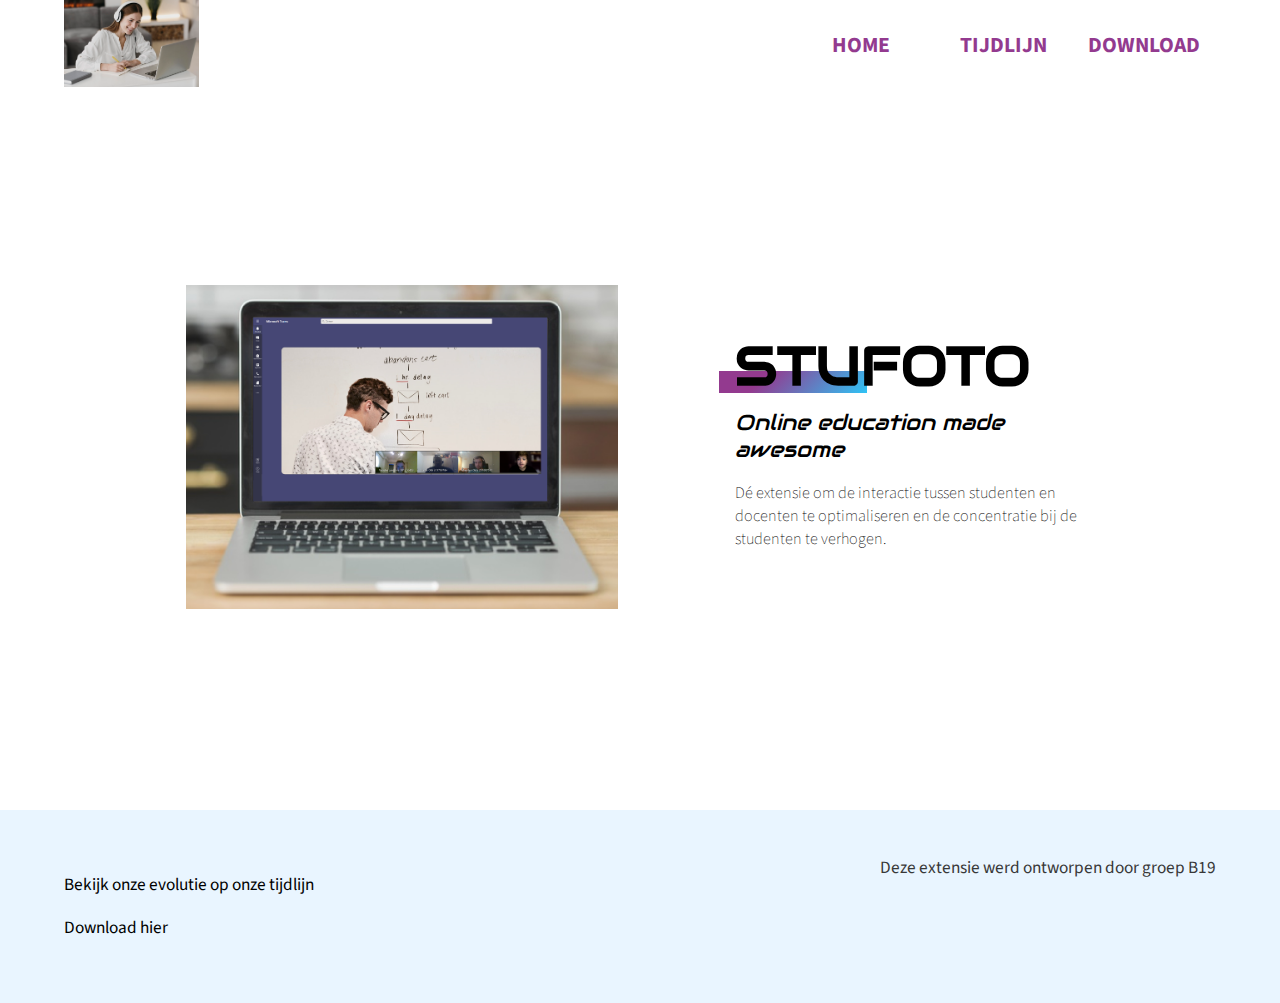
==== download.html @ ecad1184 "update" ====
<!DOCTYPE html>
<html>

<head>
	<meta charset="UTF-8">
	<title>IBD3 | Download</title>
	<link rel="stylesheet" href="css/style.css">
</head>

<body>
	<header>
		<div>
			<a href="./index.html"><img class="header-img" src="./images/online-learning.jpg" alt=""></a>
		</div>
		<div>
			<nav>
				<a href="./index.html" class="nav-item"> Home</a>
				<a href="./tijdlijn.html" class="nav-item"> Tijdlijn</a>
				<a href="./download.html" class="nav-item"> Download</a>
			</nav>
		</div>
	</header>
	<main>
		<div class="mainpage__container">
			<div class="intropicture">
				<img id="downloadpicture" src="./images/mockp.png" alt="">
			</div>
			<div class="introcontent">
				<div class="introname">STUFOTO</div>
				<div class="introtext__explanation">Online education made awesome</div>

				<div class="introtext">
					Dé extensie om de interactie tussen studenten en docenten te optimaliseren en de
					concentratie bij de studenten te verhogen.
				</div>
			</div>
			
		</div>
	</main>
	<footer>
		<div class="footer-section">
			<ul>
				<li><a href="./tijdlijn.html">Bekijk onze evolutie op onze tijdlijn</a></li>
				<li><a href="./download.html">Download hier</a></li>
			</ul>
		</div>
		<div class="footer-section">
			Deze extensie werd ontworpen door groep B19
		</div>
	</footer>
	<script src="js/index.js"></script>
</body>

</html>
---- css/style.css ----
@import url(https://fonts.googleapis.com/css?family=Source+Sans+Pro);
@import url('https://fonts.googleapis.com/css2?family=Audiowide&display=swap');
@import './post-it.css';

*, *::after, *::before {
  box-sizing: border-box;
}

html {
  font-size: 0.675rem;
  padding: 0;
  margin: 0;
  scroll-behavior: smooth;
}

body {
  font-size: 1.6rem;
  font-family: "Source Sans Pro", sans-serif;
  color: #383838;
  background-color: #ffffff;
  padding: 0;
  margin: 0;
}

header{
  height: 10vh;
  display: flex;
  flex-direction: row;
  align-items: center;
  justify-content: space-between;
  box-sizing: border-box;
  padding: 0 5%;
  /*background-color: rgb(233, 245, 255);*/
  background-color: white;
}

h2{
	font-size: 4rem;
	font-weight: bold;
  position: relative;
  width: fit-content;
  z-index: 2;
}

h2::before{
  position: absolute;
  left: -1rem;
  bottom: 0.5rem;
  height: 1.5rem;
  width: 50%;
  background: linear-gradient(135deg,#933A8F 30%, #2FC3F5 100%);
  content: '';
  z-index: -1;
}


.header-img{
  height: 10vh;
}

nav{
  display: flex;
  flex-direction: row;
  align-items: center;
}

.nav-item{
  text-transform: uppercase;
  width: 10vw;
  font-weight: bold;
  font-size: 2rem;
  color: #933A8F;
}

.nav-item:hover{
  width: 10vw;
  color:#2FC3F5;
}

a {
  color: #7b9d6f;
  text-decoration: none;
}

p {
  word-wrap: break-word;
  overflow-wrap: break-word;
  -webkit-hyphens: auto;
  -moz-hyphens: auto;
  hyphens: auto;

}

.mainpage__container{
	position: relative;
	color: black;
	display: flex;
	width: 100%;
	min-height: 80vh; 
  display: flex;
  justify-content: space-around;
  box-sizing: border-box;
  padding: 0 10vw;
	align-items: center;
	flex-wrap: wrap;
}
/*rgb(111, 183, 241)*/

.introname{
  font-family: 'Audiowide', cursive;
	font-size: 5rem;
	font-weight: bold;
  line-height: 8rem;
  position: relative;
  width: fit-content;
  z-index: 2;
}

.introname::before{
  position: absolute;
  left: -1.5rem;
  bottom: 1.5rem;
  height: 2rem;
  width: 50%;
  background: linear-gradient(135deg,#933A8F 30%, #2FC3F5 100%);
  content: '';
  z-index: -1;
}

.introcontent {
  max-width: 35%;
}

.introtext__explanation{
  font-size: 2rem;
  font-family: 'Audiowide', cursive;
  font-style: italic;
}

.introtext{
	font-size: 1.5rem;
  font-weight: 100;
  margin: 2vh 0 3vh 0;

}

#profilepicture{
	width: 40rem;
	max-height: 40rem;
}

#downloadpicture{
	object-fit: cover;
	width: 40rem;
	height: 30rem;
}

#timeline__title{
  width: 100%;
  height: 10vh;
  box-sizing: border-box;
  padding: 0 10%;
  padding-top:  30vh;

  margin-bottom: 30vh;

  font-size: 3rem;
  font-weight: bold;
  text-align: center;
}

.events{
  position: absolute;
  bottom: 35vh;
  width: 100%;
  box-sizing: border-box;
  padding: 0 10%;
}

.events.fixed{
  bottom: 0;
  height: 100px;
  position: fixed;
  width: 100%;
  box-sizing: border-box;
  padding: 0 10%;
  z-index: 100;
  background-color: white;
}

#filling-line{
  position: absolute;
  bottom: 25px;
  width: 0%;
  height: 5px;
  background-color: #933A8F;
  z-index: -1;
}

.events-list{
  display: flex;
  flex-direction: row;
  flex-wrap: nowrap;
  width: 100%;
  justify-content: space-between;
  padding: 0;
}

.events-list li{
  list-style: none;
  width: 15%;
}

li a{
  display: flex;
  flex-direction: column;
  align-items: center;
  justify-content: space-between;
  text-decoration: none;
  height: 100%;
  color: black;
  text-align: center;
}

.events-list li a::after{
  content: '○';
  font-size: 50px;
}

.content-container{
  display: none;
  box-sizing: border-box;
  padding: 10vh 0;
  min-height: 70vh;
  margin-bottom: 100px;
}

.container-0{
  background-color: rgb(233, 245, 255);
}

.content-row{
  display: flex;
  flex-direction: row;
  flex-wrap: nowrap;
  justify-content: space-between;
  align-items: center;
}

.prototype__row{
  margin: 10vh 0;
}

.row-item{
  margin-right: 5vw;
}

.events-content div div.selected{
  display: block;
}

.events-list li a.active::after{
  content: '●';
  font-size: 50px;
  color: #2FC3F5;
}

.events-list li a.currentnav{
  font-weight: bold;
}

#details{
  width: 75%;
  margin: 0 auto;
  box-sizing: border-box;
}

#detail div{
  width: 100%;
}

#content-1 table{
  box-sizing: border-box;
  width: 80%;
  margin: 5% auto;
  border-collapse: collapse;
}

th{
  box-sizing: border-box;
  padding: 20px 10px;
  border: black 1px solid;
}

th.positive{
  background-color: green;
  color: white;
}

th.negative{
  background-color: red;
  color: white;
}


td {
  box-sizing: border-box;
  padding: 10px ;
  border: black 1px solid;
}

.prototype__image{
  max-width: 30vw;
}

footer {
  background-color: rgb(233, 245, 255);
  display: flex;
  flex-direction: row;
  flex-wrap: nowrap;
  justify-content: space-between;
  box-sizing: border-box;
  padding: 5vh 5vw;
  bottom: 0;
  width: 100%;
  min-height: 20vh;
}

.footer-section ul{
  padding: 0;
}

.footer-section ul li{
  list-style: none;
  margin-bottom: 2vh;
}

.footer-section ul li a{
  color: black;
  text-align: left;
  display: block;
}

.coloredbutton{
  text-transform: uppercase;
  color: white;
  font-weight: bold;
  border-radius: 30px;
  height: 30px;
  box-sizing: border-box;
  padding: 5px 15px;
  background: linear-gradient(135deg,#933A8F 30%, #2FC3F5 100%);
  margin: 0 2vh;
}

.coloredbutton:hover{
  cursor: pointer;
  background: linear-gradient(-45deg,#933A8F 30%, #2FC3F5 100%);
}

.timelinemain{
  background-color: rgb(233, 245, 255);
  min-height: 90vh;
  box-sizing: border-box;
}
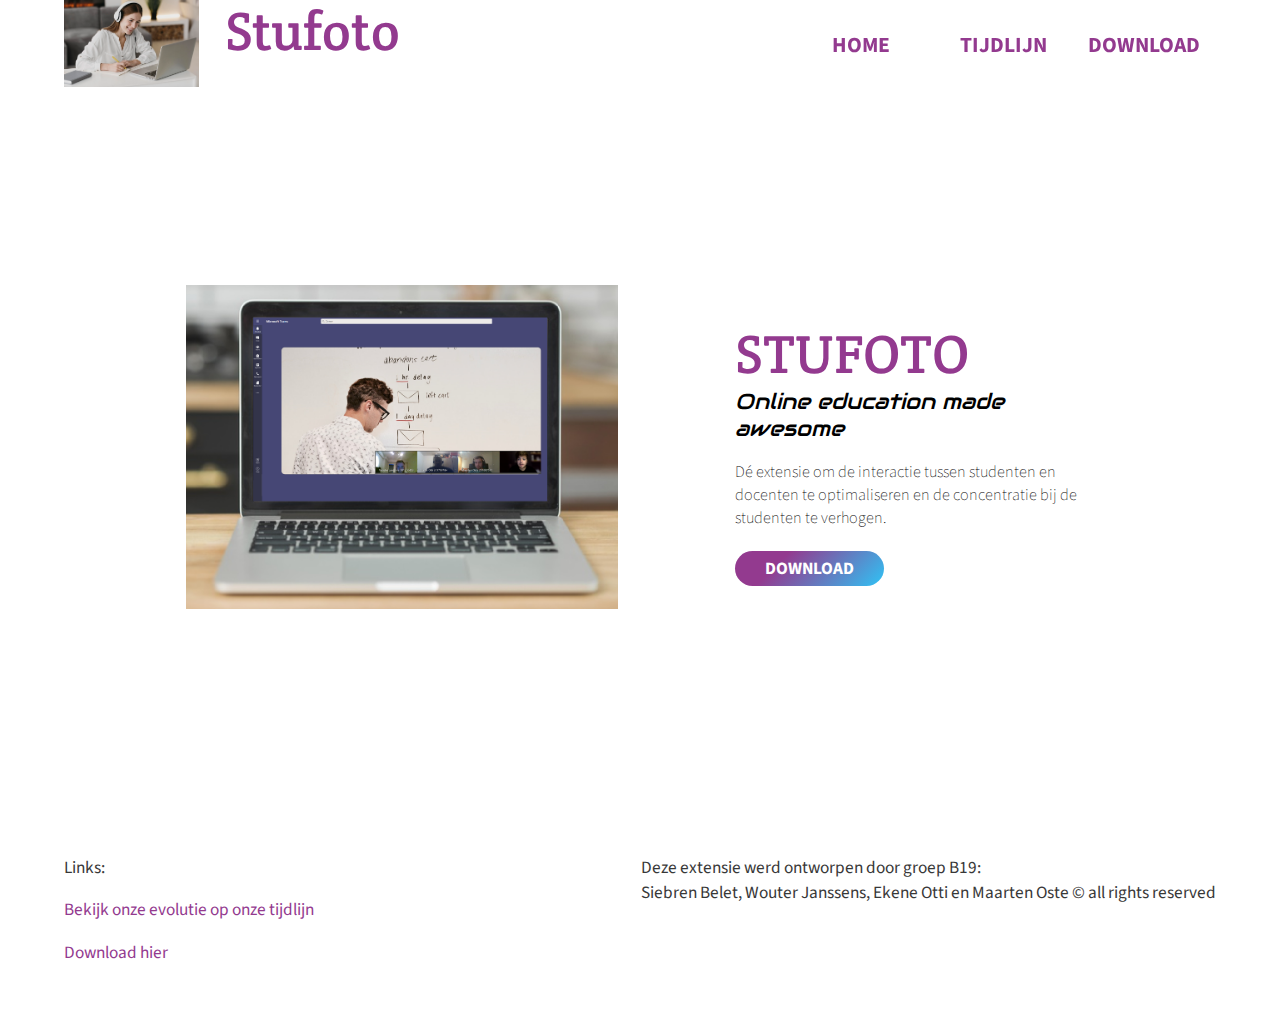
==== commit 41042c2c: "update" ====
--- a/download.html
+++ b/download.html
@@ -9,8 +9,9 @@
 
 <body>
 	<header>
-		<div>
+		<div class="branding">
 			<a href="./index.html"><img class="header-img" src="./images/online-learning.jpg" alt=""></a>
+			<div class="introname headername">Stufoto</div>
 		</div>
 		<div>
 			<nav>
@@ -33,19 +34,24 @@
 					Dé extensie om de interactie tussen studenten en docenten te optimaliseren en de
 					concentratie bij de studenten te verhogen.
 				</div>
+				<a href="#" class="coloredbutton" onclick="alert('Je bent onze app aan het downloaden')">Download</a>
+
 			</div>
 			
 		</div>
 	</main>
 	<footer>
 		<div class="footer-section">
+			Links:
 			<ul>
 				<li><a href="./tijdlijn.html">Bekijk onze evolutie op onze tijdlijn</a></li>
 				<li><a href="./download.html">Download hier</a></li>
 			</ul>
 		</div>
 		<div class="footer-section">
-			Deze extensie werd ontworpen door groep B19
+			Deze extensie werd ontworpen door groep B19: <br>
+			Siebren Belet, Wouter Janssens, Ekene Otti en Maarten Oste
+			© all rights reserved
 		</div>
 	</footer>
 	<script src="js/index.js"></script>
--- a/css/style.css
+++ b/css/style.css
@@ -1,5 +1,6 @@
 @import url(https://fonts.googleapis.com/css?family=Source+Sans+Pro);
 @import url('https://fonts.googleapis.com/css2?family=Audiowide&display=swap');
+@import url('https://fonts.googleapis.com/css2?family=Crete+Round&display=swap');
 @import './post-it.css';
 
 *, *::after, *::before {
@@ -20,9 +21,14 @@
   background-color: #ffffff;
   padding: 0;
   margin: 0;
+  box-sizing: border-box;
+  padding-top: 10vh;
 }
 
 header{
+  position: fixed;
+  top: 0;
+  width: 100%;
   height: 10vh;
   display: flex;
   flex-direction: row;
@@ -32,30 +38,30 @@
   padding: 0 5%;
   /*background-color: rgb(233, 245, 255);*/
   background-color: white;
+  z-index: 10;
 }
 
 h2{
-	font-size: 4rem;
-	font-weight: bold;
-  position: relative;
+  font-family: 'Crete Round', serif;
+	font-size: 5rem;
   width: fit-content;
   z-index: 2;
-}
-
-h2::before{
-  position: absolute;
-  left: -1rem;
-  bottom: 0.5rem;
-  height: 1.5rem;
-  width: 50%;
-  background: linear-gradient(135deg,#933A8F 30%, #2FC3F5 100%);
-  content: '';
-  z-index: -1;
-}
-
+  color: #933A8F;
+  margin: 0 0 2vh 0 ;
+}
 
 .header-img{
   height: 10vh;
+}
+
+.branding {
+  display: flex;
+  flex-direction: row;
+  flex-wrap: nowrap;  
+}
+
+.headername{
+  margin-left: 2vw;
 }
 
 nav{
@@ -107,24 +113,11 @@
 /*rgb(111, 183, 241)*/
 
 .introname{
-  font-family: 'Audiowide', cursive;
+  font-family: 'Crete Round', serif;
 	font-size: 5rem;
-	font-weight: bold;
-  line-height: 8rem;
-  position: relative;
   width: fit-content;
   z-index: 2;
-}
-
-.introname::before{
-  position: absolute;
-  left: -1.5rem;
-  bottom: 1.5rem;
-  height: 2rem;
-  width: 50%;
-  background: linear-gradient(135deg,#933A8F 30%, #2FC3F5 100%);
-  content: '';
-  z-index: -1;
+  color: #933A8F;
 }
 
 .introcontent {
@@ -178,7 +171,7 @@
 }
 
 .events.fixed{
-  bottom: 0;
+  top: 10vh;
   height: 100px;
   position: fixed;
   width: 100%;
@@ -231,8 +224,8 @@
   display: none;
   box-sizing: border-box;
   padding: 10vh 0;
+  padding-top: 25vh;
   min-height: 70vh;
-  margin-bottom: 100px;
 }
 
 .container-0{
@@ -314,7 +307,7 @@
 }
 
 footer {
-  background-color: rgb(233, 245, 255);
+  background-color:white;
   display: flex;
   flex-direction: row;
   flex-wrap: nowrap;
@@ -336,7 +329,7 @@
 }
 
 .footer-section ul li a{
-  color: black;
+  color: #933A8F;
   text-align: left;
   display: block;
 }
@@ -348,9 +341,9 @@
   border-radius: 30px;
   height: 30px;
   box-sizing: border-box;
-  padding: 5px 15px;
+  padding: 5px 30px;
   background: linear-gradient(135deg,#933A8F 30%, #2FC3F5 100%);
-  margin: 0 2vh;
+  margin: 2vh 0;
 }
 
 .coloredbutton:hover{
@@ -360,6 +353,21 @@
 
 .timelinemain{
   background-color: rgb(233, 245, 255);
-  min-height: 90vh;
-  box-sizing: border-box;
+  min-height: 100vh;
+  box-sizing: border-box;
+}
+
+.intextlink{
+  color: #933A8F;
+  cursor: pointer;
+
+}
+
+.intextlink:hover{
+  color: #2FC3F5;
+  cursor: pointer;
+}
+
+.ethieklowertext{
+  margin: 5vh 0 ;
 }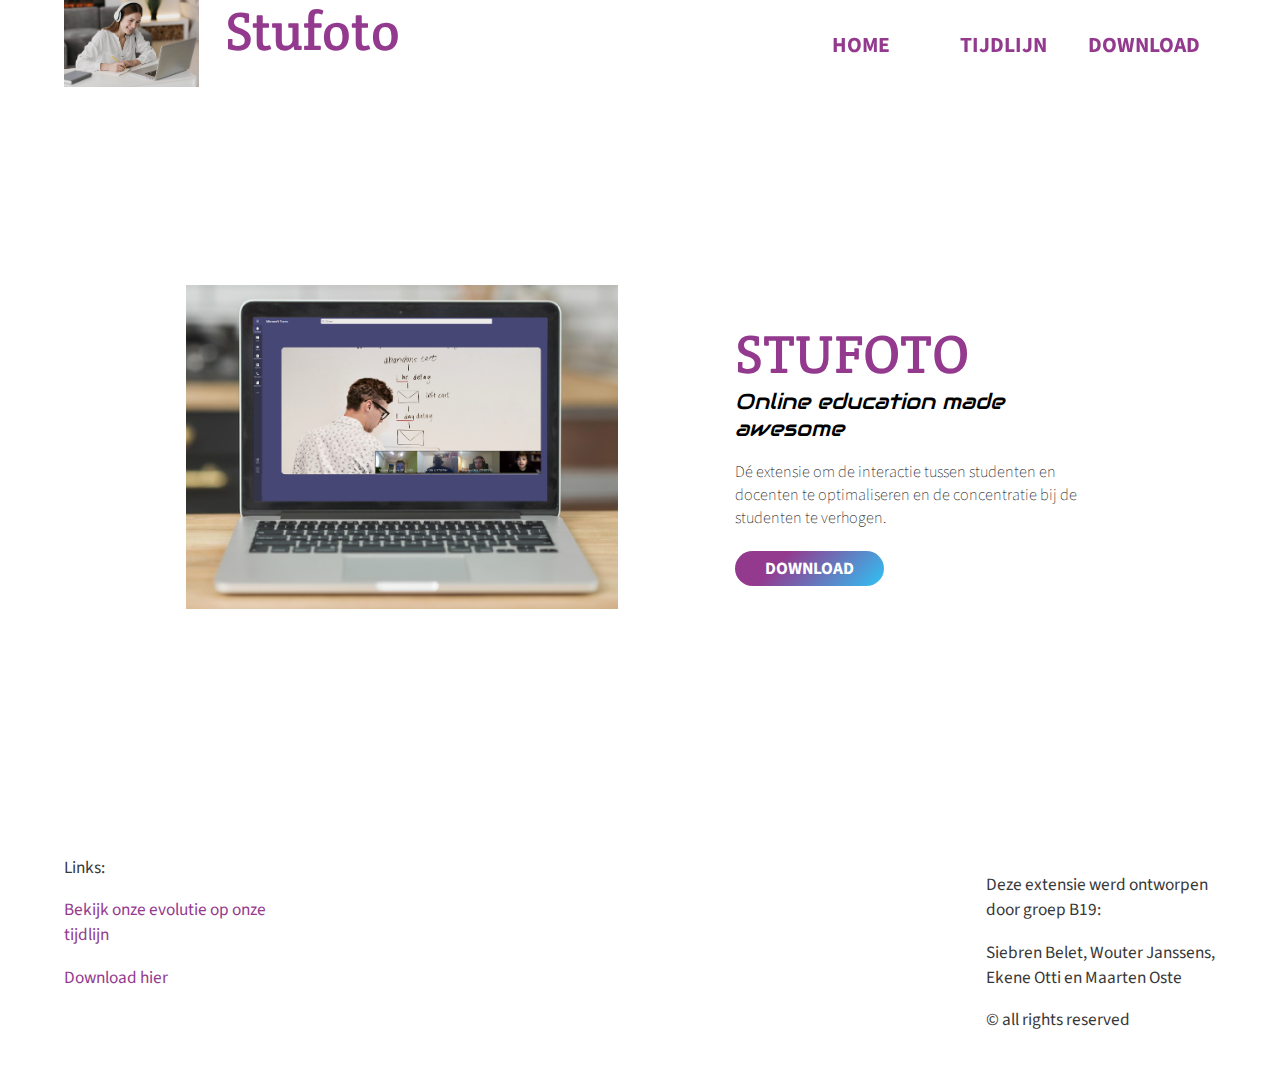
==== commit 23d43784: "update" ====
--- a/download.html
+++ b/download.html
@@ -49,8 +49,8 @@
 			</ul>
 		</div>
 		<div class="footer-section">
-			Deze extensie werd ontworpen door groep B19: <br>
-			Siebren Belet, Wouter Janssens, Ekene Otti en Maarten Oste
+			<p>Deze extensie werd ontworpen door groep B19:</p>
+			<p>Siebren Belet, Wouter Janssens, Ekene Otti en Maarten Oste</p>
 			© all rights reserved
 		</div>
 	</footer>
--- a/css/style.css
+++ b/css/style.css
@@ -318,7 +318,9 @@
   width: 100%;
   min-height: 20vh;
 }
-
+.footer-section{
+  width: 20%;
+}
 .footer-section ul{
   padding: 0;
 }
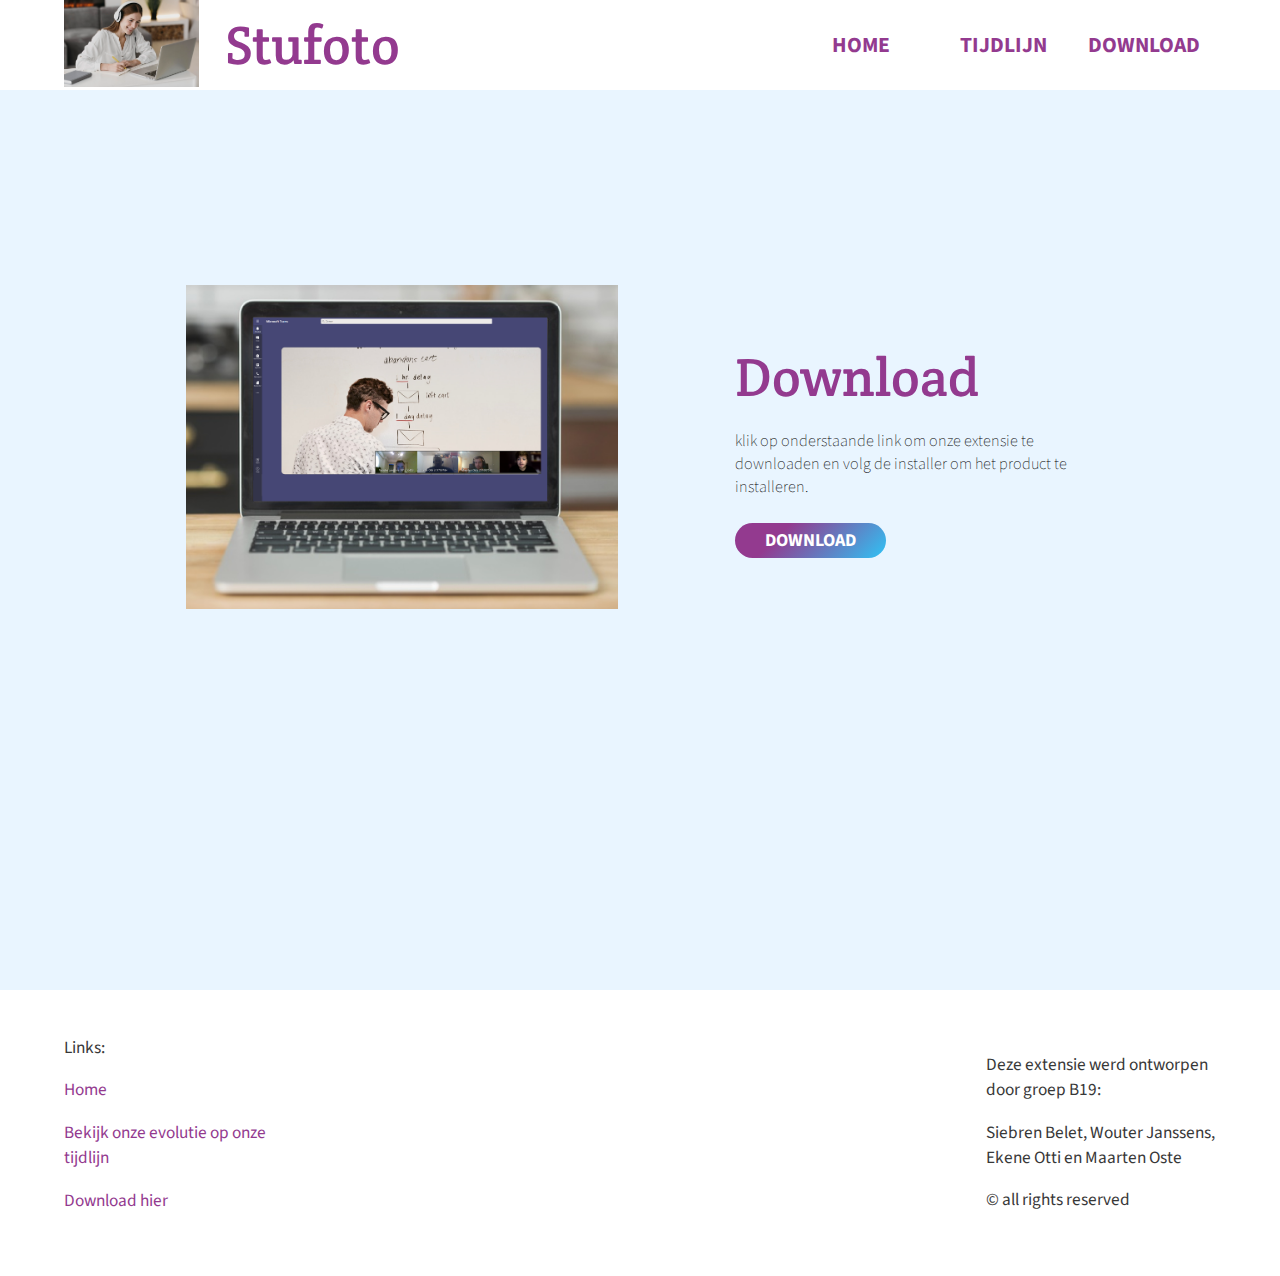
==== commit 59d28495: "update" ====
--- a/download.html
+++ b/download.html
@@ -21,18 +21,15 @@
 			</nav>
 		</div>
 	</header>
-	<main>
+	<main class="timelinemain">
 		<div class="mainpage__container">
 			<div class="intropicture">
 				<img id="downloadpicture" src="./images/mockp.png" alt="">
 			</div>
 			<div class="introcontent">
-				<div class="introname">STUFOTO</div>
-				<div class="introtext__explanation">Online education made awesome</div>
-
+				<div class="introname">Download</div>
 				<div class="introtext">
-					Dé extensie om de interactie tussen studenten en docenten te optimaliseren en de
-					concentratie bij de studenten te verhogen.
+					klik op onderstaande link om onze extensie te downloaden en volg de installer om het product te installeren.
 				</div>
 				<a href="#" class="coloredbutton" onclick="alert('Je bent onze app aan het downloaden')">Download</a>
 
@@ -44,6 +41,7 @@
 		<div class="footer-section">
 			Links:
 			<ul>
+				<li><a href="./index.html">Home</a></li>
 				<li><a href="./tijdlijn.html">Bekijk onze evolutie op onze tijdlijn</a></li>
 				<li><a href="./download.html">Download hier</a></li>
 			</ul>
--- a/css/style.css
+++ b/css/style.css
@@ -57,7 +57,8 @@
 .branding {
   display: flex;
   flex-direction: row;
-  flex-wrap: nowrap;  
+  flex-wrap: nowrap;
+  align-items: center;
 }
 
 .headername{
@@ -100,7 +101,6 @@
 .mainpage__container{
 	position: relative;
 	color: black;
-	display: flex;
 	width: 100%;
 	min-height: 80vh; 
   display: flex;
@@ -341,7 +341,9 @@
   color: white;
   font-weight: bold;
   border-radius: 30px;
-  height: 30px;
+  height: 4vh;
+  font-size: 2vh;
+  line-height: 3.5vh;
   box-sizing: border-box;
   padding: 5px 30px;
   background: linear-gradient(135deg,#933A8F 30%, #2FC3F5 100%);
@@ -372,4 +374,49 @@
 
 .ethieklowertext{
   margin: 5vh 0 ;
+}
+
+@media only screen and (max-width: 992px) {
+  .content-container{
+    display: none;
+    box-sizing: border-box;
+    padding: 10vh 0;
+    min-height: 70vh;
+  }
+
+  .mainpage__container{
+    position: relative;
+    color: black;
+    width: 100%;
+    min-height: 0; 
+    display: flex;
+    flex-direction: column;
+    box-sizing: border-box;
+    padding: 8vh 10vw;
+    align-items: center;
+  }
+
+  .introcontent{
+    max-width: 100%;
+    display: flex;
+    flex-direction: column;
+    align-items: center;
+  }
+
+  .container-1{
+    flex-direction: column-reverse;
+  }
+
+  .mobileitem{
+    margin-bottom: 5vh;
+  }
+
+  #content-0 .content-row{
+    display: flex;
+    flex-direction: column-reverse;
+  }
+
+  .ethiekmobile-none{
+    display: none;
+  }
 }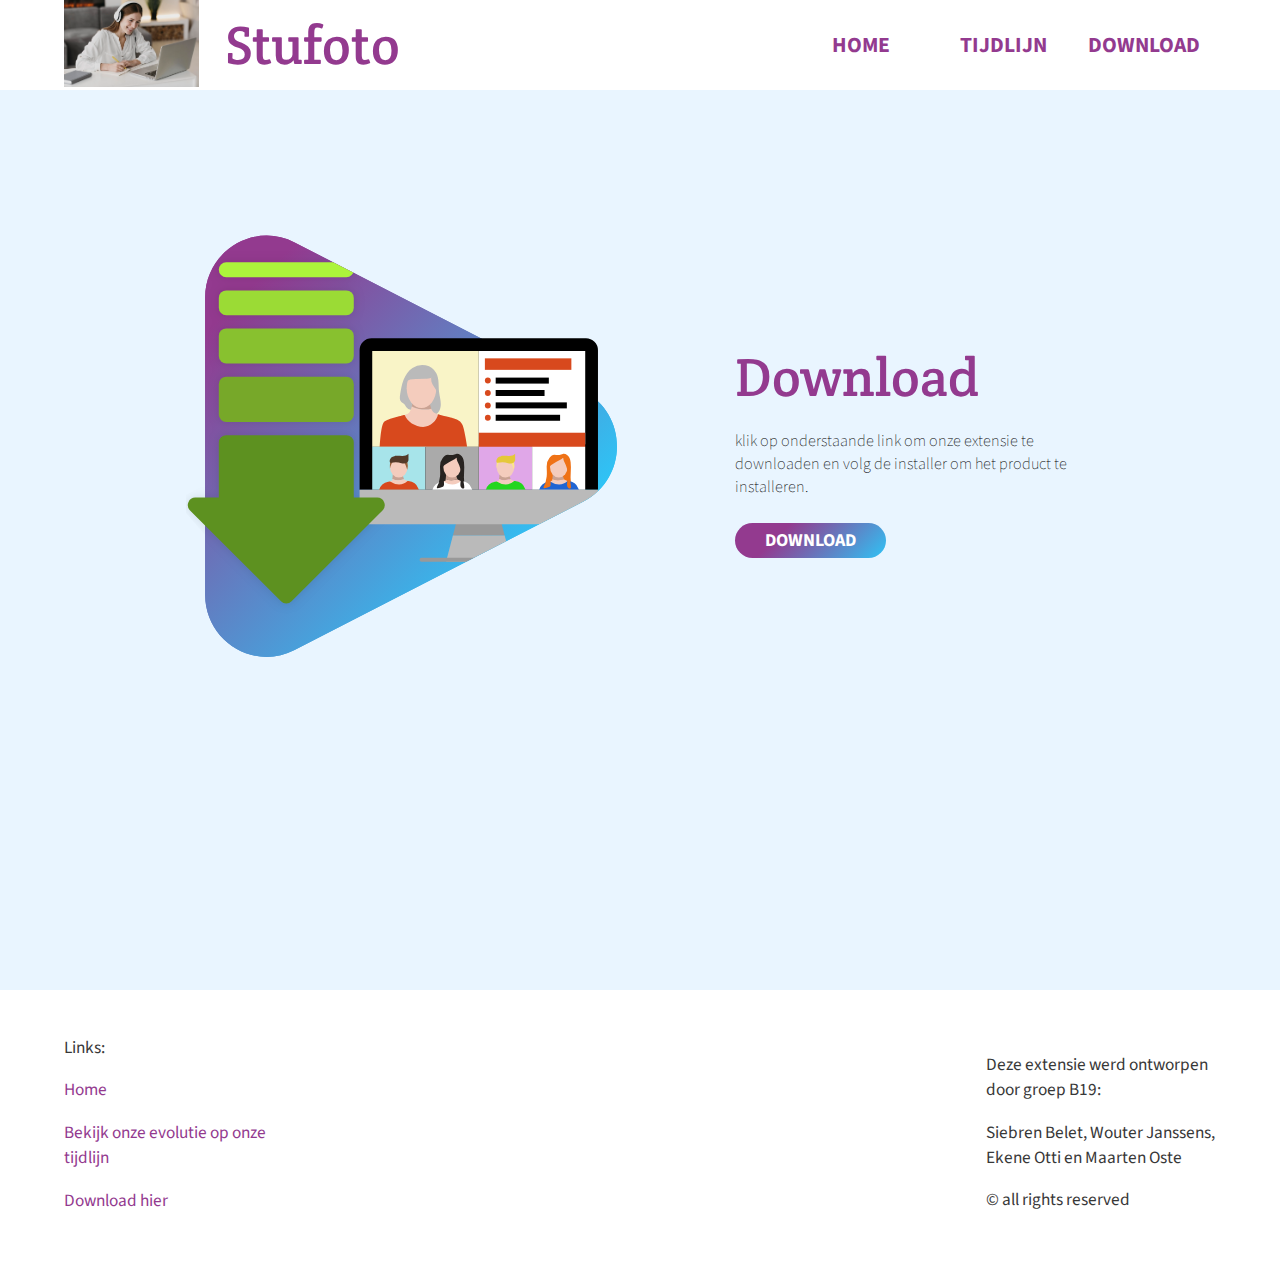
==== commit cc7de7ce: "update" ====
--- a/download.html
+++ b/download.html
@@ -23,8 +23,8 @@
 	</header>
 	<main class="timelinemain">
 		<div class="mainpage__container">
-			<div class="intropicture">
-				<img id="downloadpicture" src="./images/mockp.png" alt="">
+			<div class="intropicture mobileitem">
+				<img id="profilepicture" src="./images/IBD-III-Illustraties_4_Tekengebied 1 kopie 3.svg" alt="">
 			</div>
 			<div class="introcontent">
 				<div class="introname">Download</div>
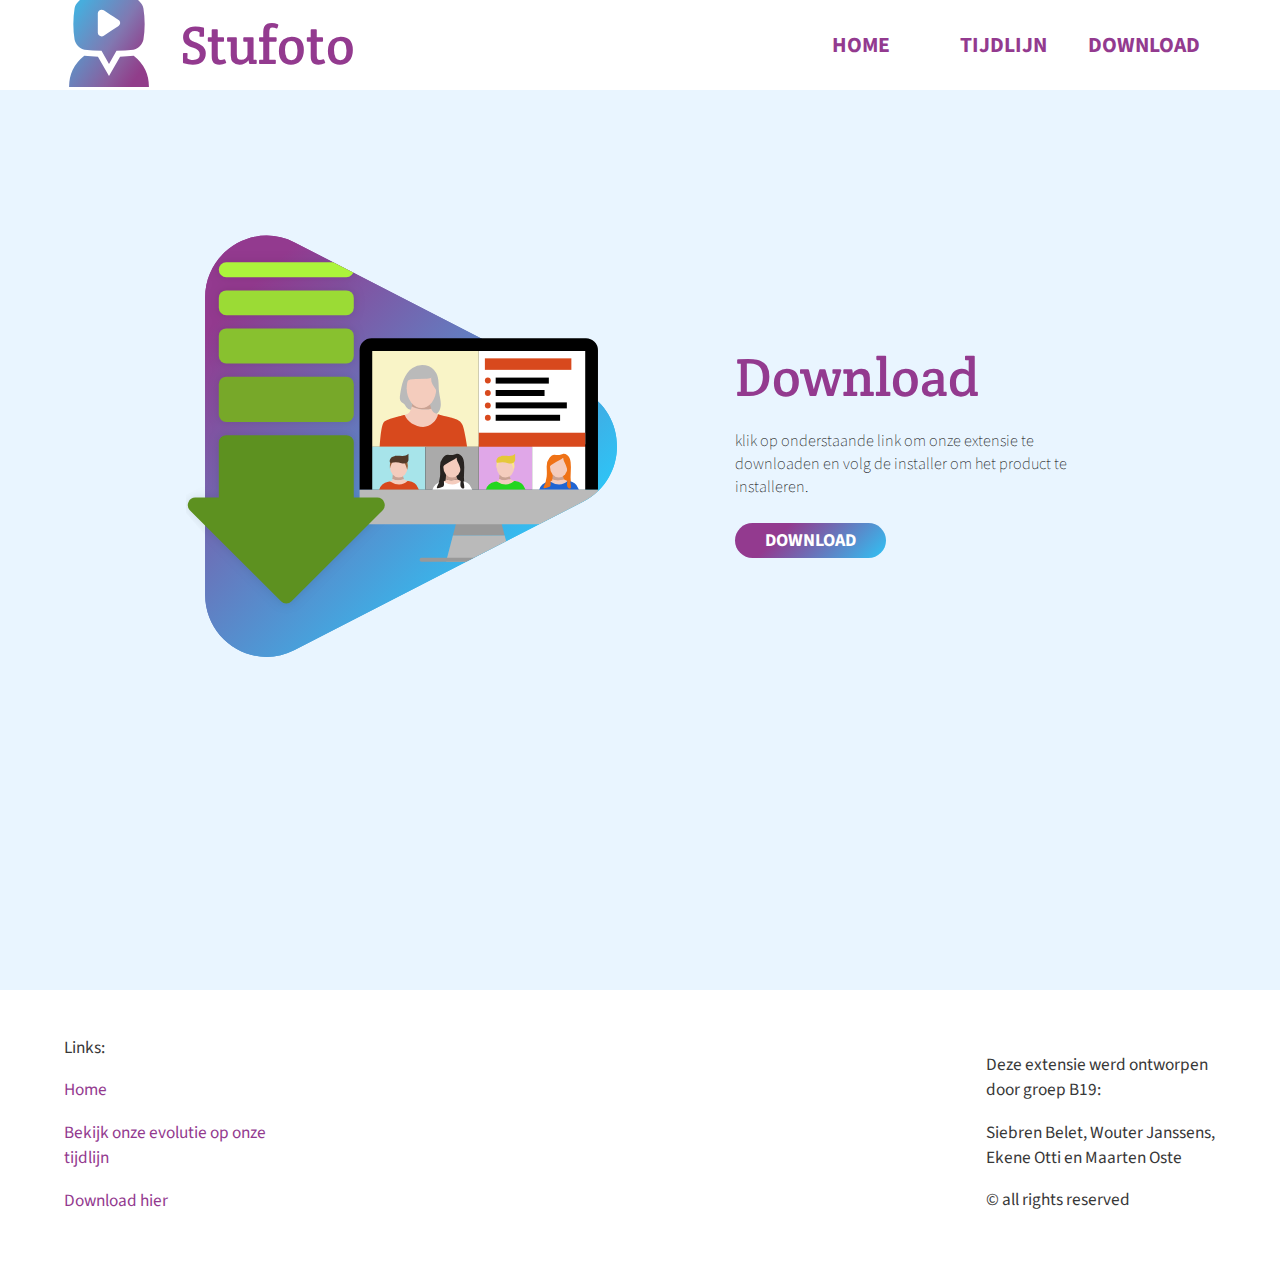
==== commit 8f868781: "final commit" ====
--- a/download.html
+++ b/download.html
@@ -5,12 +5,14 @@
 	<meta charset="UTF-8">
 	<title>IBD3 | Download</title>
 	<link rel="stylesheet" href="css/style.css">
+	<link rel="icon" href="./images/Tekengebied 1 kopie 23.svg">
+
 </head>
 
 <body>
 	<header>
 		<div class="branding">
-			<a href="./index.html"><img class="header-img" src="./images/online-learning.jpg" alt=""></a>
+			<a href="./index.html"><img class="header-img" src="./images/Tekengebied 1 kopie 15.svg" alt=""></a>
 			<div class="introname headername">Stufoto</div>
 		</div>
 		<div>
--- a/css/style.css
+++ b/css/style.css
@@ -376,12 +376,20 @@
   margin: 5vh 0 ;
 }
 
+.mobilerow{
+  display: none;
+}
+
 @media only screen and (max-width: 992px) {
   .content-container{
     display: none;
     box-sizing: border-box;
     padding: 10vh 0;
     min-height: 70vh;
+  }
+
+  .mobilerow{
+    display: flex;
   }
 
   .mainpage__container{
